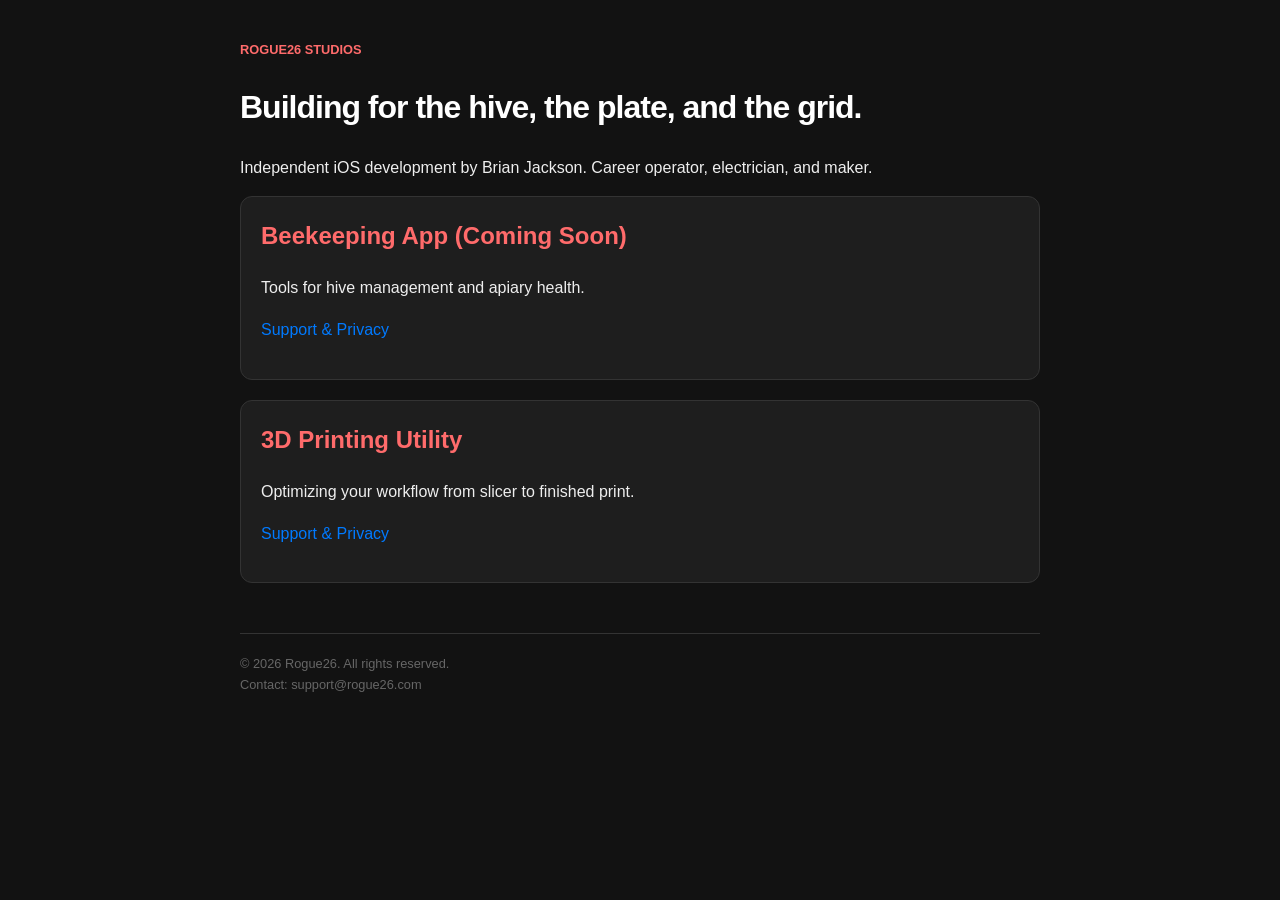
==== index.html @ 4dbe0783 "Create index.html Initial landing page" ====
<!DOCTYPE html>
<html lang="en">
<head>
    <meta charset="UTF-8">
    <meta name="viewport" content="width=device-width, initial-scale=1.0">
    <title>Rogue26 | Apps for Makers & Keepers</title>
    <style>
        body { font-family: -apple-system, BlinkMacSystemFont, "Segoe UI", Roboto, sans-serif; background: #121212; color: #eee; line-height: 1.6; padding: 40px 20px; max-width: 800px; margin: auto; }
        h1 { color: #fff; font-weight: 700; letter-spacing: -1px; }
        .studio-tag { color: #ff6b6b; font-weight: bold; text-transform: uppercase; font-size: 0.8rem; }
        .app-card { background: #1e1e1e; padding: 20px; border-radius: 12px; margin-bottom: 20px; border: 1px solid #333; }
        .app-card h2 { margin-top: 0; color: #ff6b6b; }
        a { color: #007aff; text-decoration: none; font-weight: 500; }
        a:hover { text-decoration: underline; }
        .footer { margin-top: 50px; font-size: 0.8rem; color: #666; border-top: 1px solid #333; padding-top: 20px; }
    </style>
</head>
<body>

    <div class="studio-tag">Rogue26 Studios</div>
    <h1>Building for the hive, the plate, and the grid.</h1>
    <p>Independent iOS development by Brian Jackson. Career operator, electrician, and maker.</p>

    <div class="app-card">
        <h2>Beekeeping App (Coming Soon)</h2>
        <p>Tools for hive management and apiary health.</p>
        <p><a href="/bee-support">Support & Privacy</a></p>
    </div>

    <div class="app-card">
        <h2>3D Printing Utility</h2>
        <p>Optimizing your workflow from slicer to finished print.</p>
        <p><a href="/print-support">Support & Privacy</a></p>
    </div>

    <div class="footer">
        &copy; 2026 Rogue26. All rights reserved.<br>
        Contact: support@rogue26.com
    </div>

</body>
</html>
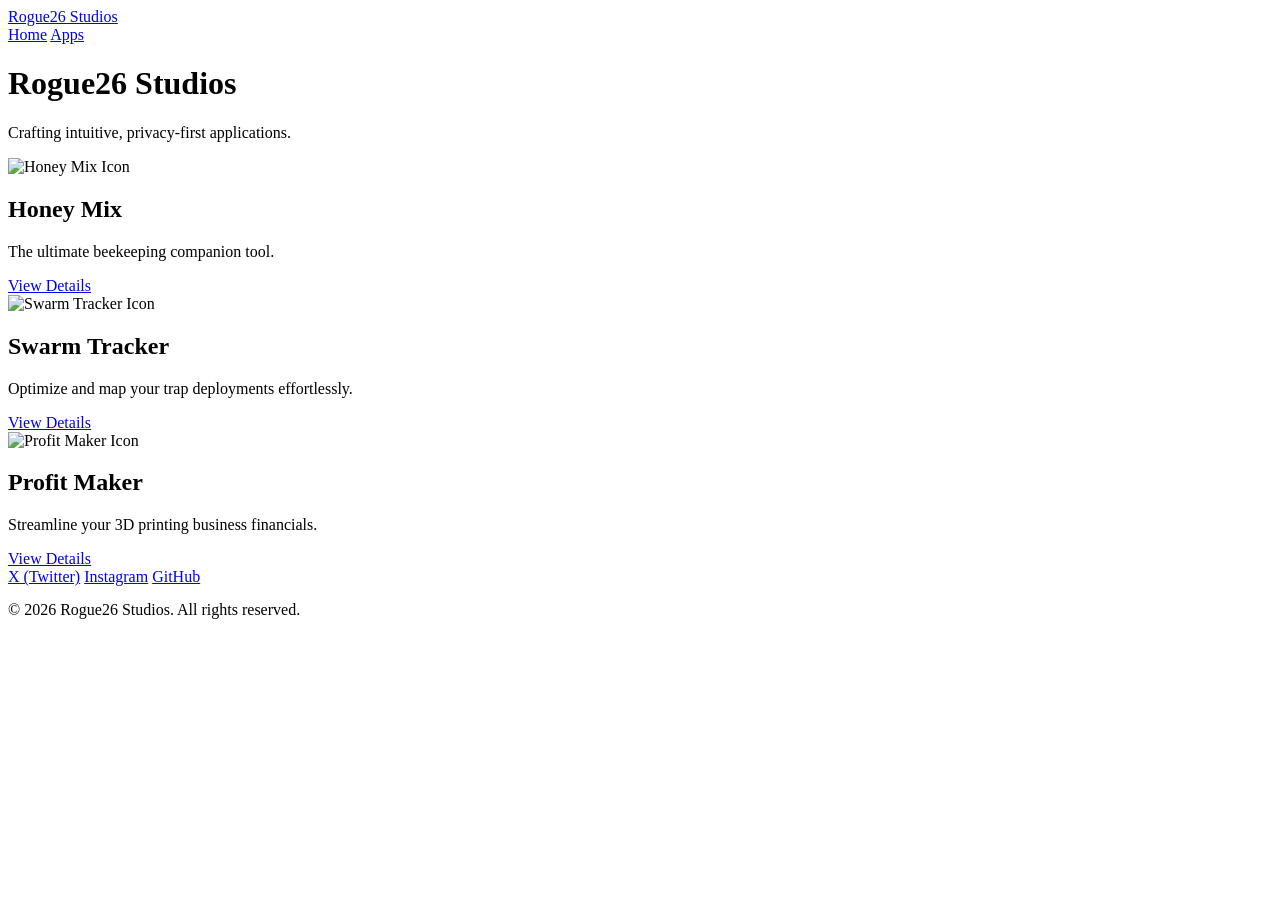
==== commit 4318c374: "Revamp index.html with navigation and app details Updated the title and added a navigation bar with " ====
--- a/index.html
+++ b/index.html
@@ -3,40 +3,58 @@
 <head>
     <meta charset="UTF-8">
     <meta name="viewport" content="width=device-width, initial-scale=1.0">
-    <title>Rogue26 | Apps for Makers & Keepers</title>
-    <style>
-        body { font-family: -apple-system, BlinkMacSystemFont, "Segoe UI", Roboto, sans-serif; background: #121212; color: #eee; line-height: 1.6; padding: 40px 20px; max-width: 800px; margin: auto; }
-        h1 { color: #fff; font-weight: 700; letter-spacing: -1px; }
-        .studio-tag { color: #ff6b6b; font-weight: bold; text-transform: uppercase; font-size: 0.8rem; }
-        .app-card { background: #1e1e1e; padding: 20px; border-radius: 12px; margin-bottom: 20px; border: 1px solid #333; }
-        .app-card h2 { margin-top: 0; color: #ff6b6b; }
-        a { color: #007aff; text-decoration: none; font-weight: 500; }
-        a:hover { text-decoration: underline; }
-        .footer { margin-top: 50px; font-size: 0.8rem; color: #666; border-top: 1px solid #333; padding-top: 20px; }
-    </style>
+    <title>Rogue26 Studios</title>
+    <link rel="stylesheet" href="styles.css">
 </head>
 <body>
 
-    <div class="studio-tag">Rogue26 Studios</div>
-    <h1>Building for the hive, the plate, and the grid.</h1>
-    <p>Independent iOS development by Brian Jackson. Career operator, electrician, and maker.</p>
+    <nav>
+        <a href="index.html" class="nav-brand">
+            <img src="logo.png" alt="Rogue26 Logo" onerror="this.style.display='none'"> 
+            Rogue26 Studios
+        </a>
+        <div class="nav-links">
+            <a href="index.html">Home</a>
+            <a href="#apps">Apps</a>
+        </div>
+    </nav>
 
-    <div class="app-card">
-        <h2>Beekeeping App (Coming Soon)</h2>
-        <p>Tools for hive management and apiary health.</p>
-        <p><a href="/bee-support">Support & Privacy</a></p>
+    <div class="container">
+        <h1>Rogue26 Studios</h1>
+        <p class="subtitle">Crafting intuitive, privacy-first applications.</p>
+
+        <div id="apps" class="app-grid">
+            <div class="app-card">
+                <img src="honeymix-icon.png" alt="Honey Mix Icon" class="app-icon">
+                <h2>Honey Mix</h2>
+                <p>The ultimate beekeeping companion tool.</p>
+                <a href="honey-mix.html" class="btn">View Details</a>
+            </div>
+
+            <div class="app-card">
+                <img src="swarmtracker-icon.png" alt="Swarm Tracker Icon" class="app-icon">
+                <h2>Swarm Tracker</h2>
+                <p>Optimize and map your trap deployments effortlessly.</p>
+                <a href="swarm-tracker.html" class="btn">View Details</a>
+            </div>
+
+            <div class="app-card">
+                <img src="profitmaker-icon.png" alt="Profit Maker Icon" class="app-icon">
+                <h2>Profit Maker</h2>
+                <p>Streamline your 3D printing business financials.</p>
+                <a href="profit-maker.html" class="btn">View Details</a>
+            </div>
+        </div>
     </div>
 
-    <div class="app-card">
-        <h2>3D Printing Utility</h2>
-        <p>Optimizing your workflow from slicer to finished print.</p>
-        <p><a href="/print-support">Support & Privacy</a></p>
-    </div>
-
-    <div class="footer">
-        &copy; 2026 Rogue26. All rights reserved.<br>
-        Contact: support@rogue26.com
-    </div>
+    <footer>
+        <div class="social-links">
+            <a href="#">X (Twitter)</a>
+            <a href="#">Instagram</a>
+            <a href="#">GitHub</a>
+        </div>
+        <p style="margin-top: 15px;">&copy; 2026 Rogue26 Studios. All rights reserved.</p>
+    </footer>
 
 </body>
 </html>
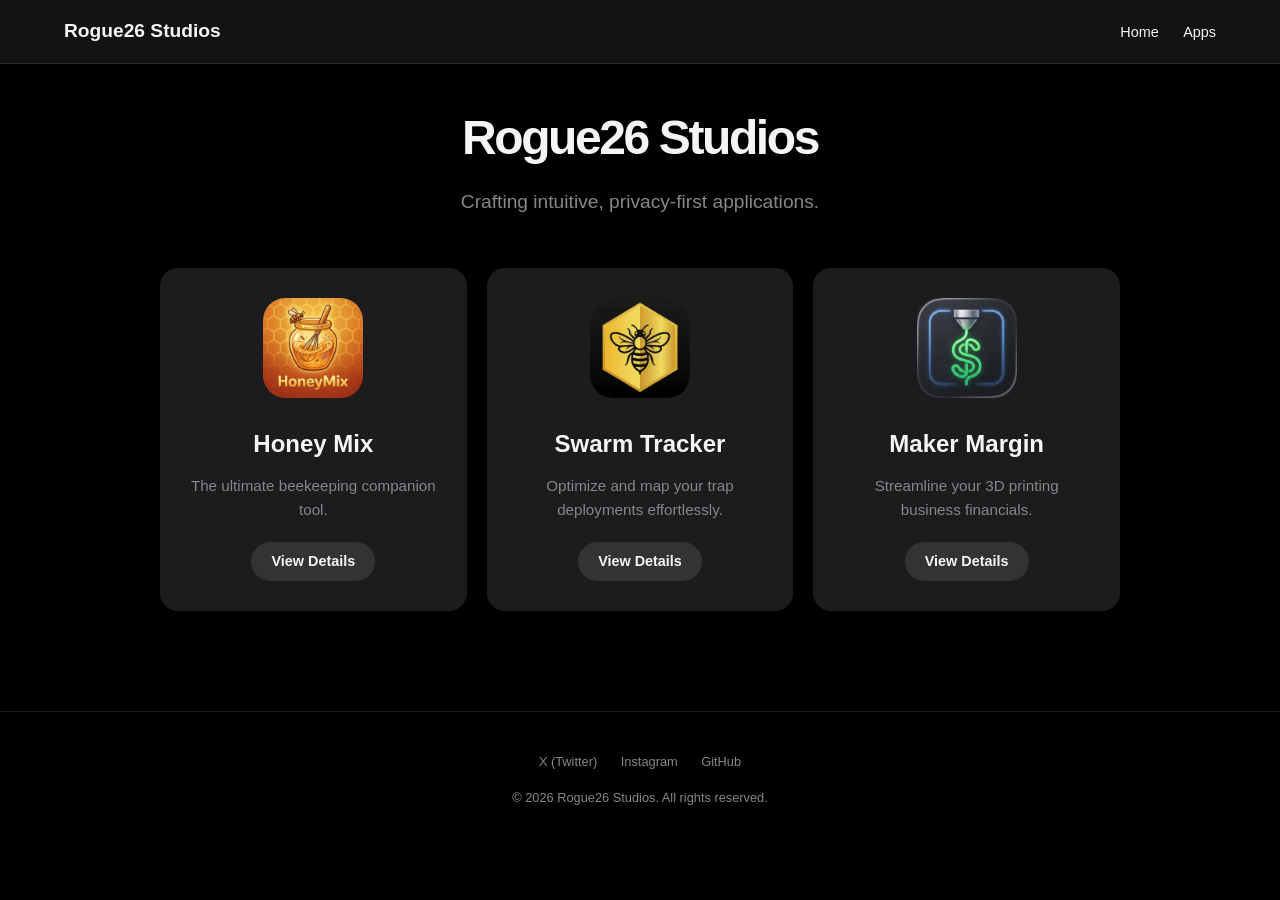
==== commit 86fd11d8: "Replace Profit Maker with Maker Margin in index.html" ====
--- a/index.html
+++ b/index.html
@@ -39,10 +39,10 @@
             </div>
 
             <div class="app-card">
-                <img src="profitmaker-icon.png" alt="Profit Maker Icon" class="app-icon">
-                <h2>Profit Maker</h2>
+                <img src="makermargin-icon.png" alt="Profit Maker Icon" class="app-icon">
+                <h2>Maker Margin</h2>
                 <p>Streamline your 3D printing business financials.</p>
-                <a href="profit-maker.html" class="btn">View Details</a>
+                <a href="maker-margin.html" class="btn">View Details</a>
             </div>
         </div>
     </div>
--- a/styles.css
+++ b/styles.css
@@ -0,0 +1,181 @@
+/* Base Variables - Apple Dark Mode Palette */
+:root {
+    --bg-color: #000000;
+    --card-bg: #1c1c1e;
+    --text-primary: #f5f5f7;
+    --text-secondary: #86868b;
+    --accent-blue: #0A84FF;
+    --nav-blur: rgba(28, 28, 30, 0.7);
+}
+
+* {
+    box-sizing: border-box;
+    margin: 0;
+    padding: 0;
+}
+
+body {
+    font-family: -apple-system, BlinkMacSystemFont, "Segoe UI", Roboto, Helvetica, Arial, sans-serif;
+    background-color: var(--bg-color);
+    color: var(--text-primary);
+    line-height: 1.6;
+    -webkit-font-smoothing: antialiased;
+}
+
+/* Navigation - Frosted Glass */
+nav {
+    position: fixed;
+    top: 0;
+    width: 100%;
+    background-color: var(--nav-blur);
+    backdrop-filter: blur(20px);
+    -webkit-backdrop-filter: blur(20px);
+    border-bottom: 1px solid rgba(255,255,255,0.1);
+    z-index: 1000;
+    padding: 1rem 5%;
+    display: flex;
+    justify-content: space-between;
+    align-items: center;
+}
+
+.nav-brand {
+    font-weight: 700;
+    font-size: 1.2rem;
+    color: var(--text-primary);
+    text-decoration: none;
+    display: flex;
+    align-items: center;
+    gap: 10px;
+}
+
+.nav-brand img {
+    height: 30px; /* Placeholder for your logo */
+    border-radius: 6px;
+}
+
+.nav-links a {
+    color: var(--text-primary);
+    text-decoration: none;
+    margin-left: 20px;
+    font-size: 0.9rem;
+}
+
+/* Typography & Layout */
+.container {
+    max-width: 1000px;
+    margin: 0 auto;
+    padding: 100px 20px 40px; /* Top padding clears the fixed nav */
+}
+
+h1 {
+    font-size: 3rem;
+    font-weight: 700;
+    letter-spacing: -0.05em;
+    margin-bottom: 10px;
+    text-align: center;
+}
+
+.subtitle {
+    text-align: center;
+    color: var(--text-secondary);
+    font-size: 1.2rem;
+    margin-bottom: 50px;
+}
+
+/* App Grid */
+.app-grid {
+    display: grid;
+    grid-template-columns: repeat(auto-fit, minmax(300px, 1fr));
+    gap: 20px;
+}
+
+.app-card {
+    background-color: var(--card-bg);
+    border-radius: 18px;
+    padding: 30px;
+    text-align: center;
+    transition: transform 0.2s ease;
+}
+
+.app-card:hover {
+    transform: scale(1.02);
+}
+
+.app-icon {
+    width: 100px;
+    height: 100px;
+    border-radius: 22.5%; /* Standard Apple Icon curve */
+    background-color: #333;
+    margin: 0 auto 20px;
+    object-fit: cover;
+}
+
+.app-card h2 {
+    font-size: 1.5rem;
+    margin-bottom: 10px;
+}
+
+.app-card p {
+    color: var(--text-secondary);
+    margin-bottom: 20px;
+    font-size: 0.95rem;
+}
+
+/* Buttons */
+.btn {
+    display: inline-block;
+    background-color: rgba(255,255,255,0.1);
+    color: var(--text-primary);
+    text-decoration: none;
+    padding: 8px 20px;
+    border-radius: 20px;
+    font-weight: 600;
+    font-size: 0.9rem;
+    transition: background 0.2s;
+}
+
+.btn:hover { background-color: rgba(255,255,255,0.2); }
+
+.btn-primary {
+    background-color: var(--accent-blue);
+    color: white;
+}
+.btn-primary:hover { background-color: #0071e3; }
+
+/* Privacy/Support Formatting */
+.legal-section {
+    background-color: var(--card-bg);
+    border-radius: 18px;
+    padding: 40px;
+    margin-top: 40px;
+}
+
+.legal-section h3 {
+    margin: 30px 0 10px;
+    font-size: 1.2rem;
+}
+
+.legal-section p, .legal-section ul {
+    color: var(--text-secondary);
+    margin-bottom: 15px;
+    font-size: 0.95rem;
+}
+
+.legal-section ul {
+    padding-left: 20px;
+}
+
+/* Footer */
+footer {
+    text-align: center;
+    padding: 40px 20px;
+    color: var(--text-secondary);
+    font-size: 0.8rem;
+    border-top: 1px solid rgba(255,255,255,0.1);
+    margin-top: 60px;
+}
+.social-links a {
+    color: var(--text-secondary);
+    text-decoration: none;
+    margin: 0 10px;
+}
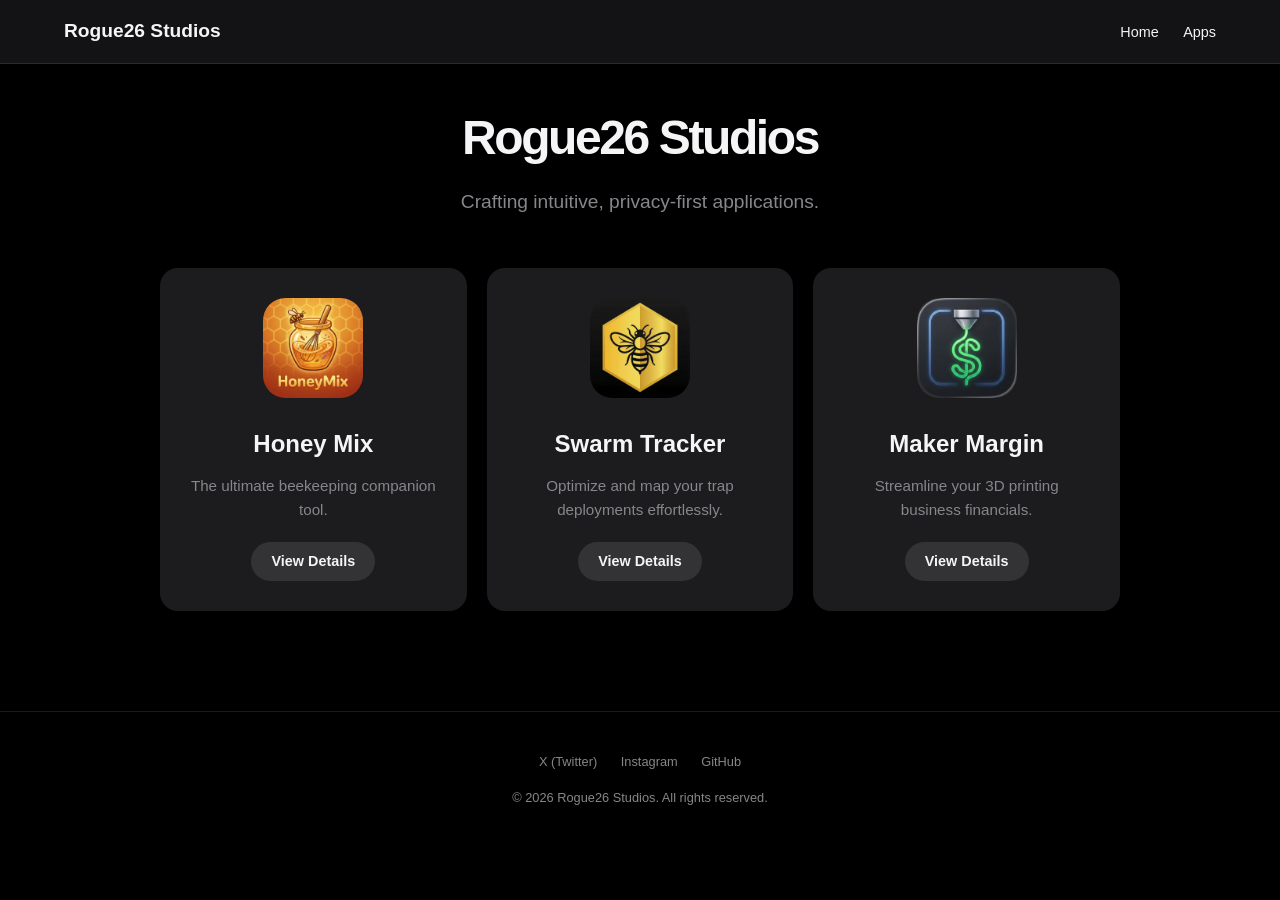
==== commit f061ceae: "Fix alt text for Maker Margin icon image" ====
--- a/index.html
+++ b/index.html
@@ -39,7 +39,7 @@
             </div>
 
             <div class="app-card">
-                <img src="makermargin-icon.png" alt="Profit Maker Icon" class="app-icon">
+                <img src="makermargin-icon.png" alt="Maker Margin Icon" class="app-icon">
                 <h2>Maker Margin</h2>
                 <p>Streamline your 3D printing business financials.</p>
                 <a href="maker-margin.html" class="btn">View Details</a>
